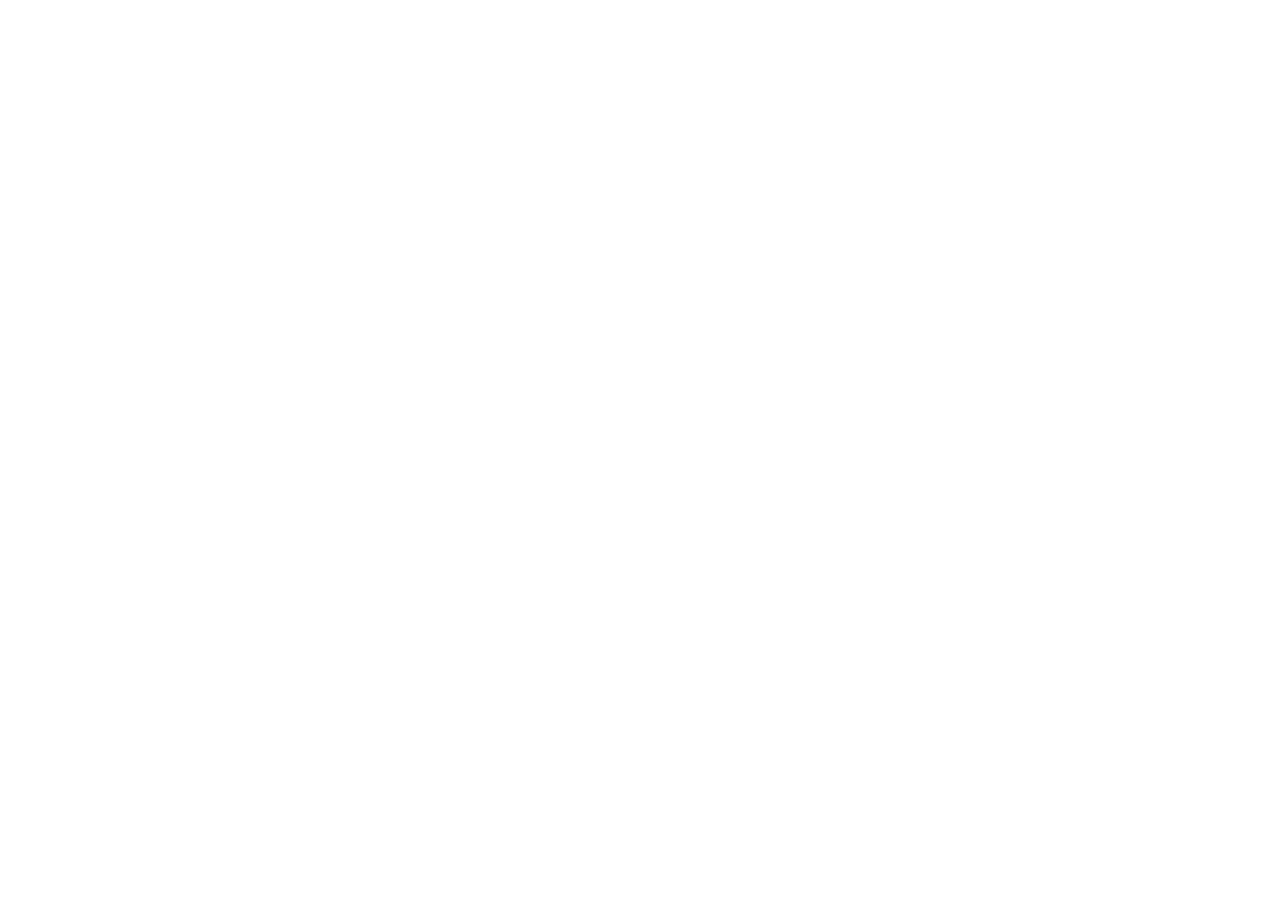
==== index.html @ 1a5e6157 "This projet is now a mess" ====
<!DOCTYPE html>
<html lang="en">

<head>
  <meta charset="UTF-8">
  <meta name="viewport" content="width=device-width, initial-scale=1.0">
  <title>RiffRoulette</title>
  <script type="text/javascript" src="scales.js"></script>
  <script type="text/javascript" src="music.js"></script>
</head>

<body>

</body>

</html>

<script>

  let music = new Music('A', 'minor');
  console.log(music);

  // const scale = getScale();

  // const strings = ['E', 'A', 'D', 'G', 'B', 'e'];

  // // Fill a blank tab array
  // function getBlankTab() {
  //   const tab = [];
  //   for (let i = 0; i < strings.length; i++) {
  //     const oneStringArray = [strings.slice().reverse()[i], '|', ...Array(150).fill('-')];
  //     tab.push(oneStringArray);
  //   }
  //   return tab;
  // }
  // const tab = getBlankTab();

  // // Function to pick a random note with a maximum distance of two
  // function pickARandomNote(posXLast, posYLast, scale) {
  //   const positions = [];

  //   // Loop through the scale array and record positions of "1" respecting the distance constraint
  //   for (let i = 0; i < scale.length; i++) {
  //     for (let j = 0; j < scale[i].length; j++) {
  //       if (scale[i][j] === 1 && Math.abs(i - posYLast) <= 2 && Math.abs(j - posXLast) <= 2) {
  //         positions.push([i, j]);
  //       }
  //     }
  //   }

  //   // Randomly select a position from the recorded positions
  //   const randomIndex = Math.floor(Math.random() * positions.length);
  //   const randomNotePosition = positions[randomIndex];

  //   return randomNotePosition;
  // }

  // // Generate start notes
  // let posY = Math.floor(Math.random() * 6);
  // let posX = Math.floor(Math.random() * scale[0].length);

  // // Generate tab
  // // for the length of a string array of the tab array
  // for (let noteIndex = 3; noteIndex < tab[0].length; noteIndex += 6) {
  //   // Generate a new note
  //   const newNote = pickARandomNote(posX, posY, scale);

  //   // Get the position
  //   posY = newNote[0];
  //   posX = newNote[1];

  //   // Write it
  //   tab[posY][noteIndex] = posX;
  // }

  // // Display
  // document.write("<pre>");
  // tab.forEach((line) => {
  //   line.forEach((note) => {
  //     document.write(note);
  //   });
  //   document.write("<br>");
  // });
  // document.write("</pre>");

</script>
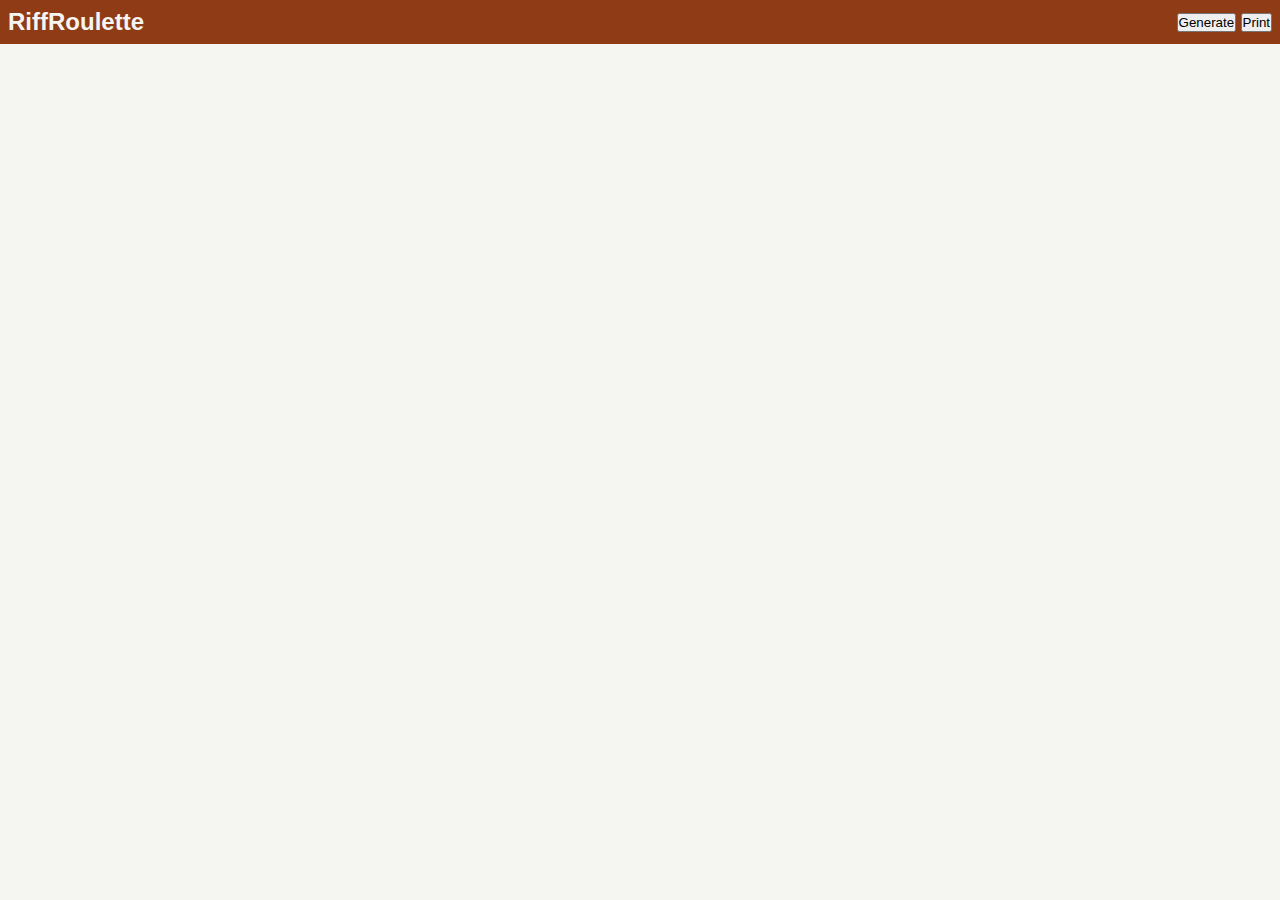
==== commit 855abbc2: "Add fews style" ====
--- a/index.html
+++ b/index.html
@@ -2,14 +2,32 @@
 <html lang="en">
 
 <head>
-  <meta charset="UTF-8">
-  <meta name="viewport" content="width=device-width, initial-scale=1.0">
+  <meta charset="utf-8" />
+  <meta name="viewport" content="width=device-width, initial-scale=1, shrink-to-fit=no" />
   <title>RiffRoulette</title>
-  <script type="text/javascript" src="scales.js"></script>
+  <meta name="keywords" content="guitare, guitare tabs, tabs, tab, riff">
+  <meta name="description" content="Site based on an auto JS script to auto generate tabs & riffs">
+  <meta name="author" content="Anthony Lalba" />
+  <link rel="icon" type="image/x-icon" href="assets/favicon.ico">
   <script type="text/javascript" src="music.js"></script>
+  <link rel="stylesheet" href="main.css">
 </head>
 
 <body>
+
+  <header>
+      <!-- <img class="logo" src="assets/logo-mini.png" alt="Logo RiffRoulette"> -->
+      <h2>RiffRoulette</h2>
+    <div class="toolbar">
+      <button class="btn" id="btnGenerate">Generate</button>
+      <button class="btn" id="btnPrint">Print</button>
+    </div>
+  </header>
+
+  <section>
+    <div id="scale"></div>
+    <div id="tab"></div>
+  </section>
 
 </body>
 
@@ -17,70 +35,12 @@
 
 <script>
 
-  let music = new Music('A', 'minor');
-  console.log(music);
+  const scale = new Scale('C', 'major');
+  scale.printFullScale();
 
-  // const scale = getScale();
+  const music = new Solo(scale);
+  music.generateTab();
 
-  // const strings = ['E', 'A', 'D', 'G', 'B', 'e'];
-
-  // // Fill a blank tab array
-  // function getBlankTab() {
-  //   const tab = [];
-  //   for (let i = 0; i < strings.length; i++) {
-  //     const oneStringArray = [strings.slice().reverse()[i], '|', ...Array(150).fill('-')];
-  //     tab.push(oneStringArray);
-  //   }
-  //   return tab;
-  // }
-  // const tab = getBlankTab();
-
-  // // Function to pick a random note with a maximum distance of two
-  // function pickARandomNote(posXLast, posYLast, scale) {
-  //   const positions = [];
-
-  //   // Loop through the scale array and record positions of "1" respecting the distance constraint
-  //   for (let i = 0; i < scale.length; i++) {
-  //     for (let j = 0; j < scale[i].length; j++) {
-  //       if (scale[i][j] === 1 && Math.abs(i - posYLast) <= 2 && Math.abs(j - posXLast) <= 2) {
-  //         positions.push([i, j]);
-  //       }
-  //     }
-  //   }
-
-  //   // Randomly select a position from the recorded positions
-  //   const randomIndex = Math.floor(Math.random() * positions.length);
-  //   const randomNotePosition = positions[randomIndex];
-
-  //   return randomNotePosition;
-  // }
-
-  // // Generate start notes
-  // let posY = Math.floor(Math.random() * 6);
-  // let posX = Math.floor(Math.random() * scale[0].length);
-
-  // // Generate tab
-  // // for the length of a string array of the tab array
-  // for (let noteIndex = 3; noteIndex < tab[0].length; noteIndex += 6) {
-  //   // Generate a new note
-  //   const newNote = pickARandomNote(posX, posY, scale);
-
-  //   // Get the position
-  //   posY = newNote[0];
-  //   posX = newNote[1];
-
-  //   // Write it
-  //   tab[posY][noteIndex] = posX;
-  // }
-
-  // // Display
-  // document.write("<pre>");
-  // tab.forEach((line) => {
-  //   line.forEach((note) => {
-  //     document.write(note);
-  //   });
-  //   document.write("<br>");
-  // });
-  // document.write("</pre>");
+  music.printTab();
 
 </script>--- a/main.css
+++ b/main.css
@@ -0,0 +1,76 @@
+@charset "UTF-8";
+
+:root {
+    --primary: #e4ac55;
+    --secondary: #8f3b16;
+    --dark: #0d0806;
+    --light: #f5f5f2;
+}
+
+/* * {
+    box-shadow: 0 0 0 3px red;
+} */
+
+*,
+*::before,
+*::after {
+    padding: 0;
+    margin: 0;
+    text-decoration: none;
+    box-sizing: border-box;
+}
+
+ul,
+ol {
+    list-style-type: none;
+}
+
+/* Code for Firefox */
+::-moz-selection {
+    color: var(--dark);
+    background: var(--primary);
+}
+
+::selection {
+    color: var(--dark);
+    background: var(--primary);
+}
+
+body {
+    font-family: Roboto, sans-serif;
+    color: var(--dark);
+    background-color: var(--light);
+}
+
+.primary {
+    color: var(--primary);
+}
+
+.secondary {
+    color: var(--secondary);
+}
+
+header {
+    background-color: var(--secondary);
+    color: var(--light);
+    padding: 0.5rem;
+    display: flex;
+    justify-content: space-between;
+    align-items: center;
+}
+
+header img.logo {
+    padding: 0.5rem;
+    width: 50px;
+    height: 50px;
+}
+
+.header h2 {
+    color: var(--light);
+}
+
+div#scale,
+div#tab {
+    overflow: visible;
+    margin: 1rem;
+}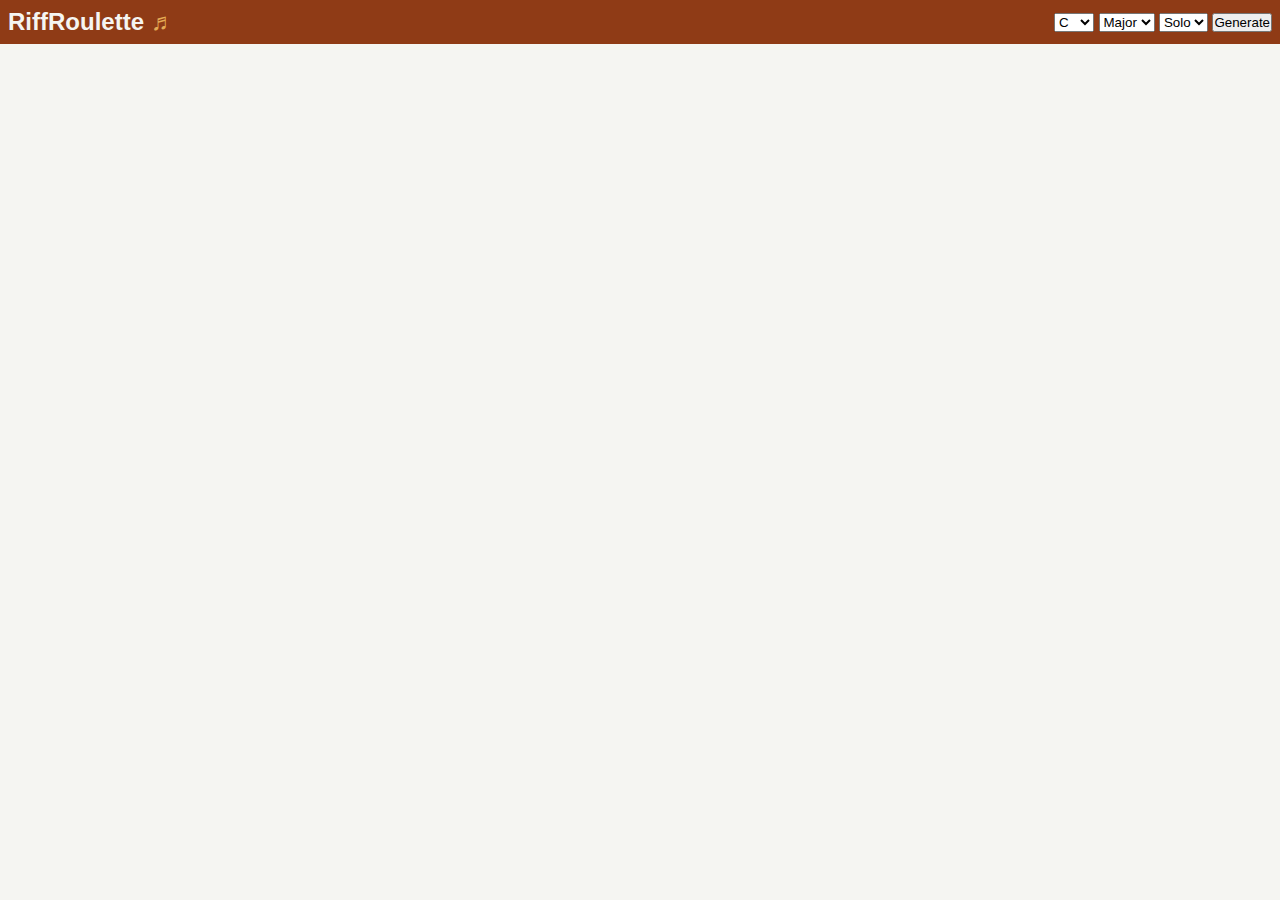
==== commit e42afbd0: "Add riff select" ====
--- a/index.html
+++ b/index.html
@@ -9,6 +9,9 @@
   <meta name="description" content="Site based on an auto JS script to auto generate tabs & riffs">
   <meta name="author" content="Anthony Lalba" />
   <link rel="icon" type="image/x-icon" href="assets/favicon.ico">
+  <link rel="preconnect" href="https://fonts.googleapis.com">
+  <link rel="preconnect" href="https://fonts.gstatic.com" crossorigin>
+  <link href="https://fonts.googleapis.com/css2?family=Afacad" rel="stylesheet">
   <script type="text/javascript" src="music.js"></script>
   <link rel="stylesheet" href="main.css">
 </head>
@@ -16,11 +19,31 @@
 <body>
 
   <header>
-      <!-- <img class="logo" src="assets/logo-mini.png" alt="Logo RiffRoulette"> -->
-      <h2>RiffRoulette</h2>
+    <h2>RiffRoulette <span class="primary">♬</span></h2>
     <div class="toolbar">
-      <button class="btn" id="btnGenerate">Generate</button>
-      <button class="btn" id="btnPrint">Print</button>
+      <select name="rootNote" id="rootNote">
+        <option selected value="C">C</option>
+        <option value="C#">C#</option>
+        <option value="D">D</option>
+        <option value="D#">D#</option>
+        <option value="E">E</option>
+        <option value="F">F</option>
+        <option value="F#">F#</option>
+        <option value="G">G</option>
+        <option value="G#">G#</option>
+        <option value="A">A</option>
+        <option value="A#">A#</option>
+        <option value="B">B</option>
+      </select>
+      <select name="mode" id="mode">
+        <option selected value="major">Major</option>
+        <option value="minor">Minor</option>
+      </select>
+      <select name="whatGenerate" id="whatGenerate">
+        <option selected value="riff">Riff</option>
+        <option selected value="solo">Solo</option>
+      </select>
+      <button id="generate">Generate</button>
     </div>
   </header>
 
@@ -43,4 +66,27 @@
 
   music.printTab();
 
+  document.getElementById('generate').addEventListener('click', () => {
+
+    const rootNote = document.getElementById('rootNote').value;
+    const mode = document.getElementById('mode').value;
+
+    const scale = new Scale(rootNote, mode);
+    scale.printFullScale();
+
+    const whatGenerate = document.getElementById('whatGenerate').value;
+    if (whatGenerate === 'riff') {
+      const music = new Riff(scale);
+      music.generateTab();
+      music.printTab();
+      return;
+    } else if (whatGenerate === 'solo') {
+      const music = new Solo(scale);
+      music.generateTab();
+      music.printTab();
+      return;
+    }
+
+    music.printTab();
+  });
 </script>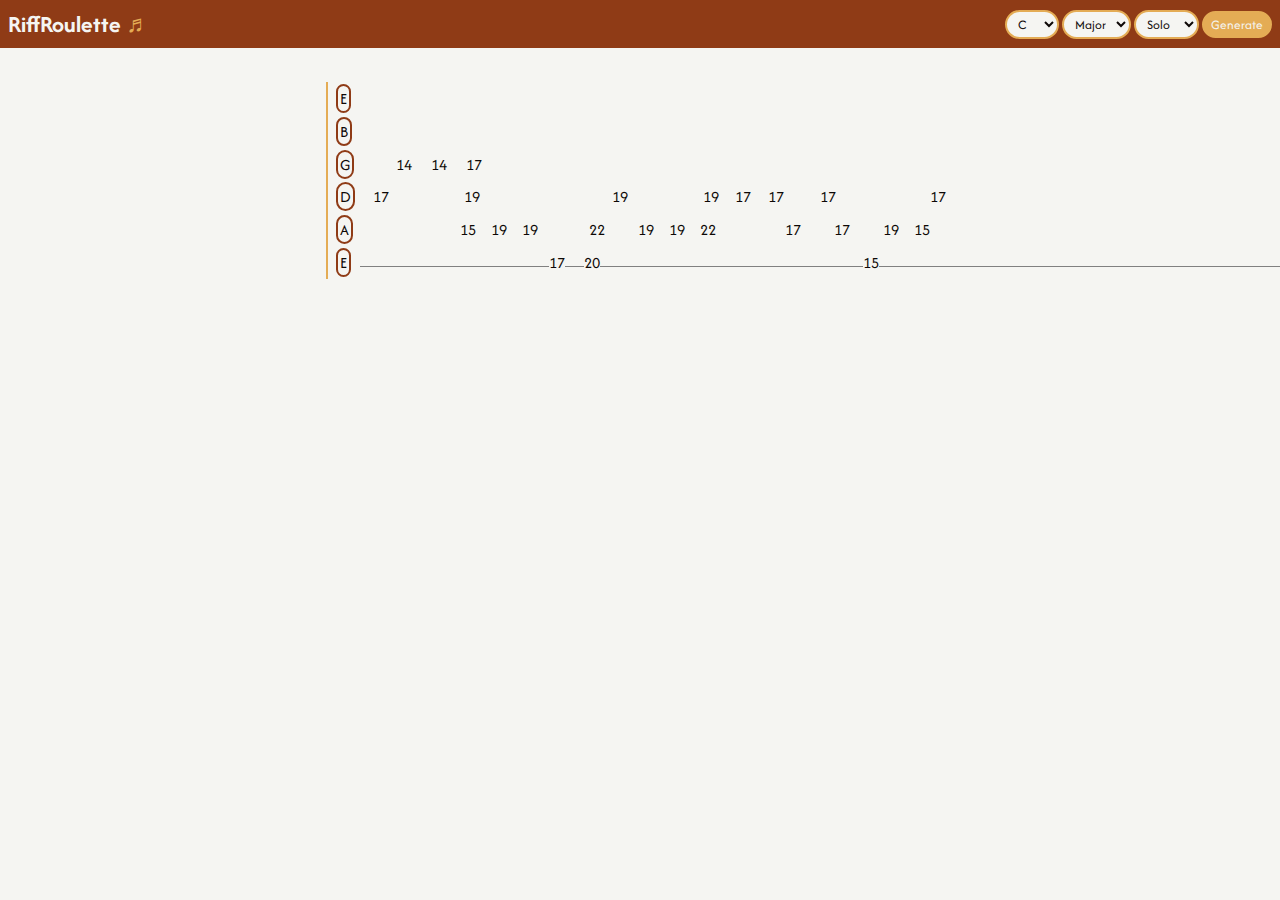
==== commit 2865793a: "Push" ====
--- a/index.html
+++ b/index.html
@@ -12,8 +12,10 @@
   <link rel="preconnect" href="https://fonts.googleapis.com">
   <link rel="preconnect" href="https://fonts.gstatic.com" crossorigin>
   <link href="https://fonts.googleapis.com/css2?family=Afacad" rel="stylesheet">
-  <script type="text/javascript" src="music.js"></script>
+  <script type="text/javascript" src="local-storage.js"></script>
+  <script type="text/javascript" src="riff-roulette.js"></script>
   <link rel="stylesheet" href="main.css">
+  <link rel="stylesheet" href="tab.css">
 </head>
 
 <body>
@@ -41,15 +43,19 @@
       </select>
       <select name="whatGenerate" id="whatGenerate">
         <option selected value="riff">Riff</option>
+        <option selected value="lead">Lead</option>
         <option selected value="solo">Solo</option>
       </select>
-      <button id="generate">Generate</button>
+      <button name="generate" id="generate">Generate</button>
     </div>
   </header>
 
   <section>
     <div id="scale"></div>
-    <div id="tab"></div>
+  </section>
+
+  <section>
+    <table id="tab"></table>
   </section>
 
 </body>
@@ -57,36 +63,36 @@
 </html>
 
 <script>
-
-  const scale = new Scale('C', 'major');
-  scale.printFullScale();
-
-  const music = new Solo(scale);
-  music.generateTab();
-
-  music.printTab();
-
-  document.getElementById('generate').addEventListener('click', () => {
-
+  function run() {
     const rootNote = document.getElementById('rootNote').value;
     const mode = document.getElementById('mode').value;
+    const whatGenerate = document.getElementById('whatGenerate').value;
 
     const scale = new Scale(rootNote, mode);
-    scale.printFullScale();
 
-    const whatGenerate = document.getElementById('whatGenerate').value;
     if (whatGenerate === 'riff') {
       const music = new Riff(scale);
       music.generateTab();
-      music.printTab();
-      return;
+      music.displayTab();
+    } else if (whatGenerate === 'lead') {
+      const music = new Lead(scale);
+      music.generateTab();
+      music.displayTab();
     } else if (whatGenerate === 'solo') {
       const music = new Solo(scale);
       music.generateTab();
-      music.printTab();
-      return;
+      music.displayTab();
     }
 
-    music.printTab();
+    saveInputsToLocal();
+  }
+
+  window.addEventListener('DOMContentLoaded', function () {
+    restoreInputsFromLocal();
+    run();
+  });
+
+  document.getElementById('generate').addEventListener('click', () => {
+    run();
   });
 </script>--- a/main.css
+++ b/main.css
@@ -37,7 +37,7 @@
 }
 
 body {
-    font-family: Roboto, sans-serif;
+    font-family: Afacad, sans-serif;
     color: var(--dark);
     background-color: var(--light);
 }
@@ -59,14 +59,38 @@
     align-items: center;
 }
 
-header img.logo {
-    padding: 0.5rem;
-    width: 50px;
-    height: 50px;
+.header h2 {
+    color: var(--light);
 }
 
-.header h2 {
+button,
+select {
+    font-family: Afacad, sans-serif;
+    border: 2px solid var(--primary);
+    border-radius: 20px;
+    padding: 3px 7px;
+    cursor: pointer;
+}
+
+select {
+    color: var(--dark);
+    background-color: var(--light);
+}
+
+select option:checked {
+    background-color: var(--primary);
     color: var(--light);
+}
+
+select option:hover,
+select option:focus {
+    background-color: var(--primary);
+    color: var(--light);
+}
+
+button {
+    color: var(--light);
+    background-color: var(--primary);
 }
 
 div#scale,
--- a/tab.css
+++ b/tab.css
@@ -0,0 +1,61 @@
+@charset "UTF-8";
+
+table#tab {
+    margin: 2rem auto;
+}
+
+table#tab>tbody>tr {
+    display: flex;
+    justify-content: space-between;
+    align-items: center;
+    border-left: solid 2px var(--primary);
+}
+
+table#tab>tbody>tr::before {
+    padding: 2px;
+    margin: 0.12rem 0.5rem;
+    border: 2px solid var(--secondary);
+    border-radius: 25px;
+    color: var(--dark);
+    background-color: var(--light);
+}
+
+table#tab>tbody>tr::after {
+    content: '';
+    position: absolute;
+    height: 1px;
+    width: 100%;
+    background: grey;
+    top: 0;
+    bottom: 0;
+    transform: translate(32px, 266px);
+    z-index: -5;
+}
+
+table#tab>tbody>tr:nth-child(1)::before {
+    content: "E";
+}
+
+table#tab>tbody>tr:nth-child(2)::before {
+    content: "B";
+}
+
+table#tab>tbody>tr:nth-child(3)::before {
+    content: "G";
+}
+
+table#tab>tbody>tr:nth-child(4)::before {
+    content: "D";
+}
+
+table#tab>tbody>tr:nth-child(5)::before {
+    content: "A";
+}
+
+table#tab>tbody>tr:nth-child(6)::before {
+    content: "E";
+}
+
+table#tab>tbody>tr>td.note {
+    background-color: var(--light);
+}